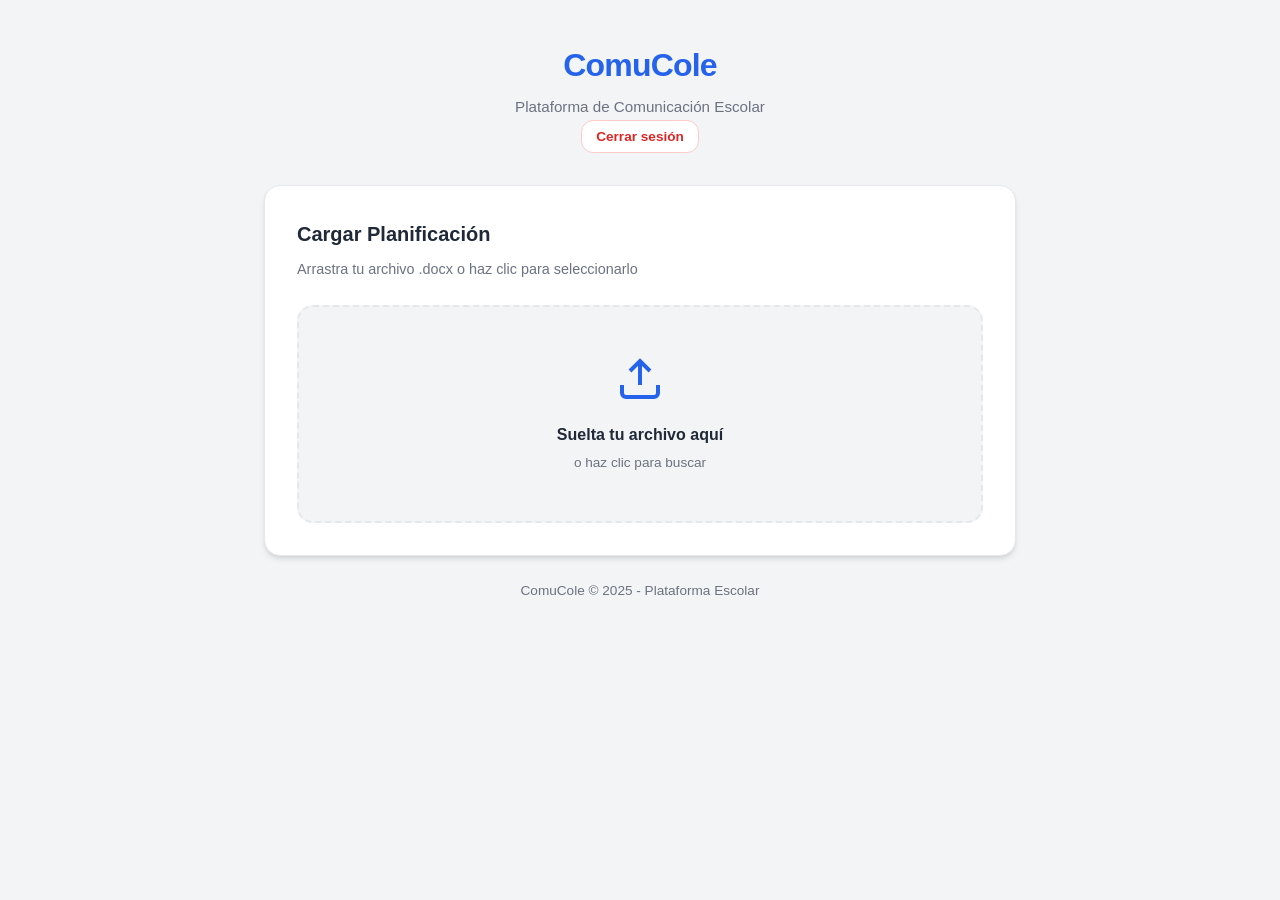
==== frontend/docente.html @ 8c7fc797 "refactor: make login the main entry point and move docente panel to docente.html" ====
<!DOCTYPE html>
<html lang="es">
<head>
    <meta charset="UTF-8">
    <meta name="viewport" content="width=device-width, initial-scale=1.0">
    <title>ComuCole - Panel del Docente</title>
    <link rel="icon" href="favicon.svg" type="image/svg+xml">
    <link rel="stylesheet" href="css/styles.css">
</head>
<body>
    <div class="container">
        <header class="header">
            <div>
                <h1>ComuCole</h1>
                <p class="subtitle">Plataforma de Comunicación Escolar</p>
            </div>
            <button type="button" id="btn-cerrar-sesion" class="btn-logout">Cerrar sesión</button>
        </header>

        <main>
            <section id="pantalla-carga" class="screen active">
                <div class="card">
                    <h2>Cargar Planificación</h2>
                    <p class="description">Arrastra tu archivo .docx o haz clic para seleccionarlo</p>

                    <div id="drop-zone" class="drop-zone">
                        <div class="drop-zone-content">
                            <svg class="upload-icon" viewBox="0 0 24 24" fill="none" stroke="currentColor" stroke-width="2">
                                <path d="M21 15v4a2 2 0 0 1-2 2H5a2 2 0 0 1-2-2v-4"/>
                                <polyline points="17 8 12 3 7 8"/>
                                <line x1="12" y1="3" x2="12" y2="15"/>
                            </svg>
                            <p class="drop-text">Suelta tu archivo aquí</p>
                            <p class="drop-subtext">o haz clic para buscar</p>
                        </div>
                        <input type="file" id="file-input" accept=".docx" hidden>
                    </div>

                    <div id="file-info" class="file-info hidden">
                        <span id="file-name"></span>
                        <button id="remove-file" class="btn-remove" title="Quitar archivo">&times;</button>
                    </div>

                    <div id="loading" class="loading hidden">
                        <div class="spinner"></div>
                        <p>Procesando documento con IA...</p>
                    </div>

                    <div id="error-msg" class="error-msg hidden"></div>
                </div>
            </section>

            <section id="pantalla-edicion" class="screen">
                <div class="card">
                    <h2>Previsualización y Edición</h2>
                    <p class="description">Revisa y ajusta la información generada antes de publicar</p>

                    <form id="form-edicion" class="form-edicion">
                        <div class="form-group">
                            <label for="resumen_sesion">Resumen de la Sesión</label>
                            <textarea id="resumen_sesion" name="resumen_sesion" rows="4" placeholder="Resumen ejecutivo..."></textarea>
                        </div>

                        <div class="form-group">
                            <label for="tarea">Tarea para Casa</label>
                            <textarea id="tarea" name="tarea" rows="3" placeholder="Instrucción de la tarea..."></textarea>
                        </div>

                        <div class="form-group">
                            <label for="materiales">Materiales</label>
                            <textarea id="materiales" name="materiales" rows="2" placeholder="Una descripción por línea..."></textarea>
                            <small class="hint">Escribe un material por línea</small>
                        </div>

                        <div class="form-row">
                            <div class="form-group">
                                <label for="semaforo">Semáforo de Tiempo</label>
                                <select id="semaforo" name="semaforo">
                                    <option value="rojo">Rojo - Para ya / Mucha carga</option>
                                    <option value="amarillo">Amarillo - Tiempo moderado</option>
                                    <option value="verde">Verde - Tiempo amplio</option>
                                </select>
                            </div>

                            <div class="form-group">
                                <label for="categoria">Categoría</label>
                                <select id="categoria" name="categoria">
                                    <option value="cognitivo">Cognitivo (Estudio, lectura, matemática)</option>
                                    <option value="manual">Manual (Maquetas, arte, materiales)</option>
                                    <option value="psicomotriz">Psicomotriz (Educación física)</option>
                                </select>
                            </div>
                        </div>

                        <div class="form-actions">
                            <button type="button" id="btn-volver" class="btn btn-secondary">Volver</button>
                            <button type="submit" id="btn-publicar" class="btn btn-primary">
                                <span class="btn-text">Publicar</span>
                                <span class="btn-loader hidden">
                                    <span class="spinner-small"></span>
                                    Enviando...
                                </span>
                            </button>
                        </div>
                    </form>
                </div>
            </section>

            <section id="pantalla-exito" class="screen">
                <div class="card card-success">
                    <div class="success-icon">✓</div>
                    <h2>¡Publicado con éxito!</h2>
                    <p>La información ha sido enviada a los padres de familia.</p>
                    <button id="btn-nueva-publicacion" class="btn btn-primary">Nueva Publicación</button>
                </div>
            </section>
        </main>

        <footer class="footer">
            <p>ComuCole &copy; 2025 - Plataforma Escolar</p>
        </footer>
    </div>

    <script src="js/app.js"></script>
</body>
</html>
---- frontend/css/styles.css ----
:root {
    --color-primary: #2563eb;
    --color-primary-hover: #1d4ed8;
    --color-success: #16a34a;
    --color-success-bg: #dcfce7;
    --color-danger: #dc2626;
    --color-warning: #f59e0b;
    --color-bg: #f3f4f6;
    --color-card: #ffffff;
    --color-text: #1f2937;
    --color-text-secondary: #6b7280;
    --color-border: #e5e7eb;
    --shadow-sm: 0 1px 2px 0 rgb(0 0 0 / 0.05);
    --shadow: 0 4px 6px -1px rgb(0 0 0 / 0.1), 0 2px 4px -2px rgb(0 0 0 / 0.1);
    --shadow-lg: 0 10px 15px -3px rgb(0 0 0 / 0.1), 0 4px 6px -4px rgb(0 0 0 / 0.1);
    --radius: 0.75rem;
    --radius-lg: 1rem;
}

* {
    margin: 0;
    padding: 0;
    box-sizing: border-box;
}

body {
    font-family: -apple-system, BlinkMacSystemFont, 'Segoe UI', Roboto, 'Helvetica Neue', Arial, sans-serif;
    background-color: var(--color-bg);
    color: var(--color-text);
    line-height: 1.6;
    min-height: 100vh;
    display: flex;
    flex-direction: column;
}

.container {
    width: 100%;
    max-width: 800px;
    margin: 0 auto;
    padding: 1.5rem;
    flex: 1;
    display: flex;
    flex-direction: column;
}

.header {
    text-align: center;
    margin-bottom: 2rem;
    padding-top: 1rem;
}

.header h1 {
    font-size: 2rem;
    font-weight: 800;
    color: var(--color-primary);
    letter-spacing: -0.025em;
}

.subtitle {
    color: var(--color-text-secondary);
    font-size: 0.95rem;
    margin-top: 0.25rem;
}

.screen {
    display: none;
    animation: fadeIn 0.3s ease-in-out;
}

.screen.active {
    display: block;
}

@keyframes fadeIn {
    from { opacity: 0; transform: translateY(8px); }
    to { opacity: 1; transform: translateY(0); }
}

.card {
    background: var(--color-card);
    border-radius: var(--radius-lg);
    padding: 2rem;
    box-shadow: var(--shadow);
    border: 1px solid var(--color-border);
}

.card h2 {
    font-size: 1.25rem;
    font-weight: 700;
    margin-bottom: 0.5rem;
}

.description {
    color: var(--color-text-secondary);
    font-size: 0.9rem;
    margin-bottom: 1.5rem;
}

.drop-zone {
    border: 2px dashed var(--color-border);
    border-radius: var(--radius-lg);
    padding: 3rem 1.5rem;
    text-align: center;
    cursor: pointer;
    transition: all 0.2s ease;
    background: var(--color-bg);
    position: relative;
}

.drop-zone:hover,
.drop-zone.drag-over {
    border-color: var(--color-primary);
    background: #eff6ff;
}

.drop-zone.drag-over {
    transform: scale(1.01);
}

.drop-zone-content {
    pointer-events: none;
}

.upload-icon {
    width: 48px;
    height: 48px;
    color: var(--color-primary);
    margin-bottom: 0.75rem;
}

.drop-text {
    font-weight: 600;
    color: var(--color-text);
    margin-bottom: 0.25rem;
}

.drop-subtext {
    font-size: 0.85rem;
    color: var(--color-text-secondary);
}

.file-info {
    display: flex;
    align-items: center;
    justify-content: space-between;
    margin-top: 1rem;
    padding: 0.75rem 1rem;
    background: var(--color-success-bg);
    border-radius: var(--radius);
    border: 1px solid #bbf7d0;
}

.file-info.hidden,
.loading.hidden,
.error-msg.hidden {
    display: none !important;
}

.btn-remove {
    background: none;
    border: none;
    font-size: 1.5rem;
    color: var(--color-text-secondary);
    cursor: pointer;
    line-height: 1;
    padding: 0 0.25rem;
}

.btn-remove:hover {
    color: var(--color-danger);
}

.loading {
    text-align: center;
    padding: 2rem 0;
}

.spinner {
    width: 40px;
    height: 40px;
    border: 4px solid var(--color-border);
    border-top-color: var(--color-primary);
    border-radius: 50%;
    animation: spin 0.8s linear infinite;
    margin: 0 auto 1rem;
}

.spinner-small {
    display: inline-block;
    width: 16px;
    height: 16px;
    border: 2px solid #ffffff;
    border-top-color: transparent;
    border-radius: 50%;
    animation: spin 0.8s linear infinite;
    margin-right: 0.5rem;
    vertical-align: middle;
}

@keyframes spin {
    to { transform: rotate(360deg); }
}

.error-msg {
    margin-top: 1rem;
    padding: 0.75rem 1rem;
    background: #fef2f2;
    border: 1px solid #fecaca;
    border-radius: var(--radius);
    color: var(--color-danger);
    font-size: 0.9rem;
}

.form-edicion {
    display: flex;
    flex-direction: column;
    gap: 1.25rem;
}

.form-group {
    display: flex;
    flex-direction: column;
    gap: 0.375rem;
}

.form-group label {
    font-weight: 600;
    font-size: 0.9rem;
}

.form-group textarea,
.form-group select {
    padding: 0.625rem 0.875rem;
    border: 1px solid var(--color-border);
    border-radius: var(--radius);
    font-size: 0.95rem;
    font-family: inherit;
    line-height: 1.5;
    background: var(--color-card);
    color: var(--color-text);
    transition: border-color 0.2s, box-shadow 0.2s;
    width: 100%;
}

.form-group textarea:focus,
.form-group select:focus {
    outline: none;
    border-color: var(--color-primary);
    box-shadow: 0 0 0 3px rgb(37 99 235 / 0.15);
}

.form-group textarea {
    resize: vertical;
    min-height: 80px;
}

.hint {
    font-size: 0.8rem;
    color: var(--color-text-secondary);
}

.form-row {
    display: grid;
    grid-template-columns: 1fr;
    gap: 1.25rem;
}

@media (min-width: 640px) {
    .form-row {
        grid-template-columns: 1fr 1fr;
    }
}

.form-actions {
    display: flex;
    gap: 0.75rem;
    justify-content: flex-end;
    margin-top: 0.5rem;
}

.btn {
    display: inline-flex;
    align-items: center;
    justify-content: center;
    padding: 0.625rem 1.25rem;
    font-size: 0.95rem;
    font-weight: 600;
    border-radius: var(--radius);
    border: none;
    cursor: pointer;
    transition: all 0.2s;
    text-decoration: none;
    line-height: 1.5;
}

.btn:disabled {
    opacity: 0.6;
    cursor: not-allowed;
}

.btn-primary {
    background: var(--color-primary);
    color: #ffffff;
}

.btn-primary:hover:not(:disabled) {
    background: var(--color-primary-hover);
    transform: translateY(-1px);
}

.btn-secondary {
    background: var(--color-card);
    color: var(--color-text);
    border: 1px solid var(--color-border);
}

.btn-secondary:hover:not(:disabled) {
    background: var(--color-bg);
}

.btn-loader {
    display: inline-flex;
    align-items: center;
}

.hidden {
    display: none !important;
}

.card-success {
    text-align: center;
    padding: 3rem 2rem;
}

.success-icon {
    width: 64px;
    height: 64px;
    background: var(--color-success-bg);
    color: var(--color-success);
    border-radius: 50%;
    display: flex;
    align-items: center;
    justify-content: center;
    font-size: 2rem;
    font-weight: 700;
    margin: 0 auto 1rem;
}

.card-success h2 {
    margin-bottom: 0.5rem;
}

.card-success p {
    color: var(--color-text-secondary);
    margin-bottom: 1.5rem;
}

.footer {
    text-align: center;
    padding: 1.5rem 0 1rem;
    color: var(--color-text-secondary);
    font-size: 0.85rem;
}

.btn-logout {
    padding: 0.5rem 0.875rem;
    font-size: 0.85rem;
    font-weight: 600;
    color: #dc2626;
    background: #ffffff;
    border: 1px solid #fecaca;
    border-radius: 0.75rem;
    cursor: pointer;
    transition: all 0.2s;
}

.btn-logout:hover {
    background: #fef2f2;
    border-color: #fca5a5;
}

@media (max-width: 480px) {
    .header {
        flex-direction: row;
        align-items: center;
        justify-content: space-between;
    }

    .btn-logout {
        padding: 0.4rem 0.625rem;
        font-size: 0.8rem;
    }
}
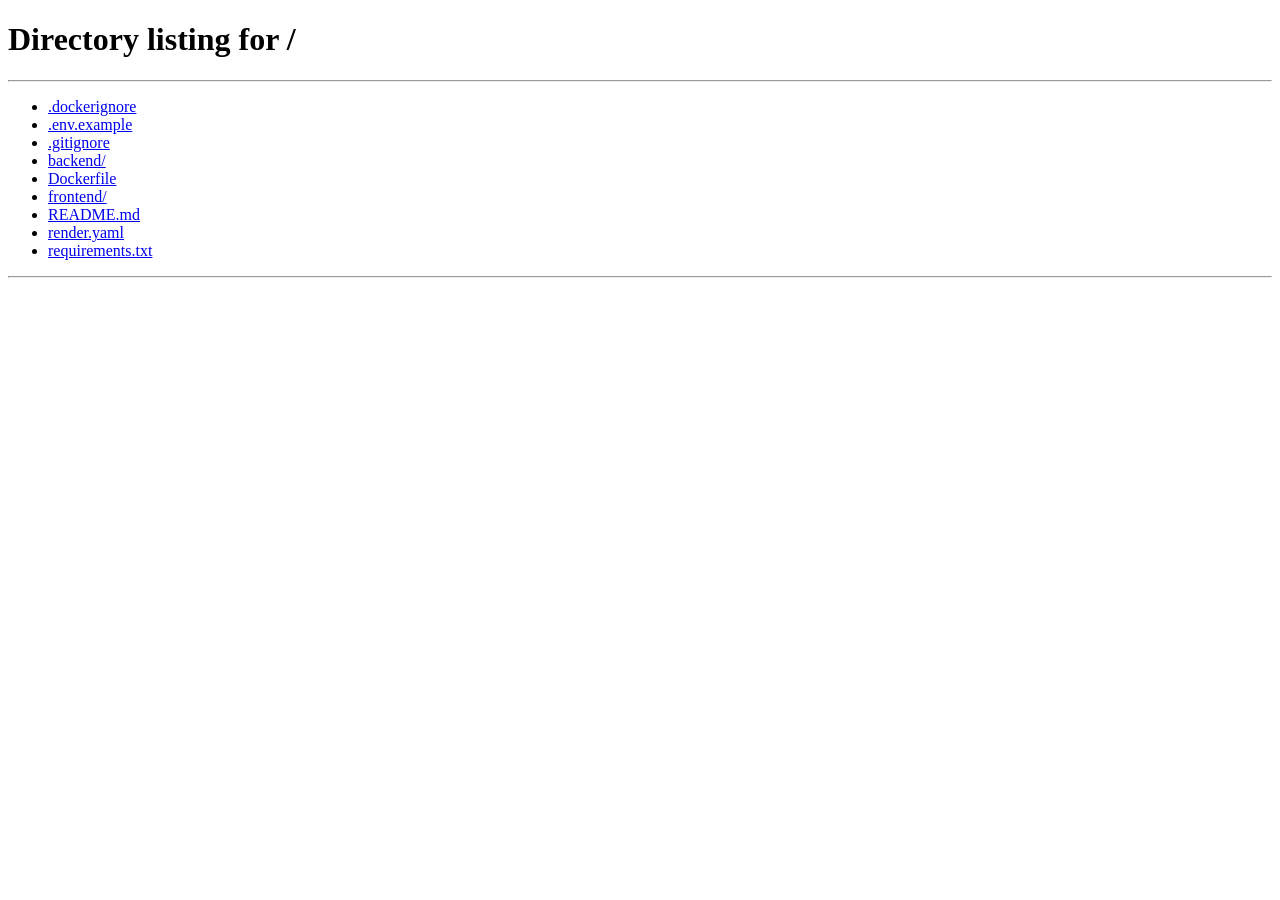
==== commit 70754089: "feat: agregar año, sección y color de aula para filtrar tareas - Modelo User: agregar año, seccion, " ====
--- a/frontend/docente.html
+++ b/frontend/docente.html
@@ -90,6 +90,38 @@
                                     <option value="psicomotriz">Psicomotriz (Educación física)</option>
                                 </select>
                             </div>
+
+                            <div class="form-group">
+                                <label for="año">Año</label>
+                                <select id="año" name="año">
+                                    <option value="">Selecciona un año</option>
+                                    <option value="1">1° Año</option>
+                                    <option value="2">2° Año</option>
+                                    <option value="3">3° Año</option>
+                                    <option value="4">4° Año</option>
+                                    <option value="5">5° Año</option>
+                                </select>
+                            </div>
+
+                            <div class="form-group">
+                                <label for="seccion">Sección</label>
+                                <select id="seccion" name="seccion">
+                                    <option value="">Selecciona una sección</option>
+                                    <option value="A">A</option>
+                                    <option value="B">B</option>
+                                    <option value="C">C</option>
+                                </select>
+                            </div>
+
+                            <div class="form-group">
+                                <label for="color-aula">Color del Aula</label>
+                                <select id="color-aula" name="color-aula">
+                                    <option value="">Selecciona un color</option>
+                                    <option value="Rojo">Rojo</option>
+                                    <option value="Azul">Azul</option>
+                                    <option value="Verde">Verde</option>
+                                </select>
+                            </div>
                         </div>
 
                         <div class="form-actions">
--- a/frontend/css/styles.css
+++ b/frontend/css/styles.css
@@ -229,7 +229,9 @@
 }
 
 .form-group textarea,
-.form-group select {
+.form-group select,
+.form-group input[type="text"],
+.form-group input[type="password"] {
     padding: 0.625rem 0.875rem;
     border: 1px solid var(--color-border);
     border-radius: var(--radius);
@@ -243,7 +245,9 @@
 }
 
 .form-group textarea:focus,
-.form-group select:focus {
+.form-group select:focus,
+.form-group input[type="text"]:focus,
+.form-group input[type="password"]:focus {
     outline: none;
     border-color: var(--color-primary);
     box-shadow: 0 0 0 3px rgb(37 99 235 / 0.15);
